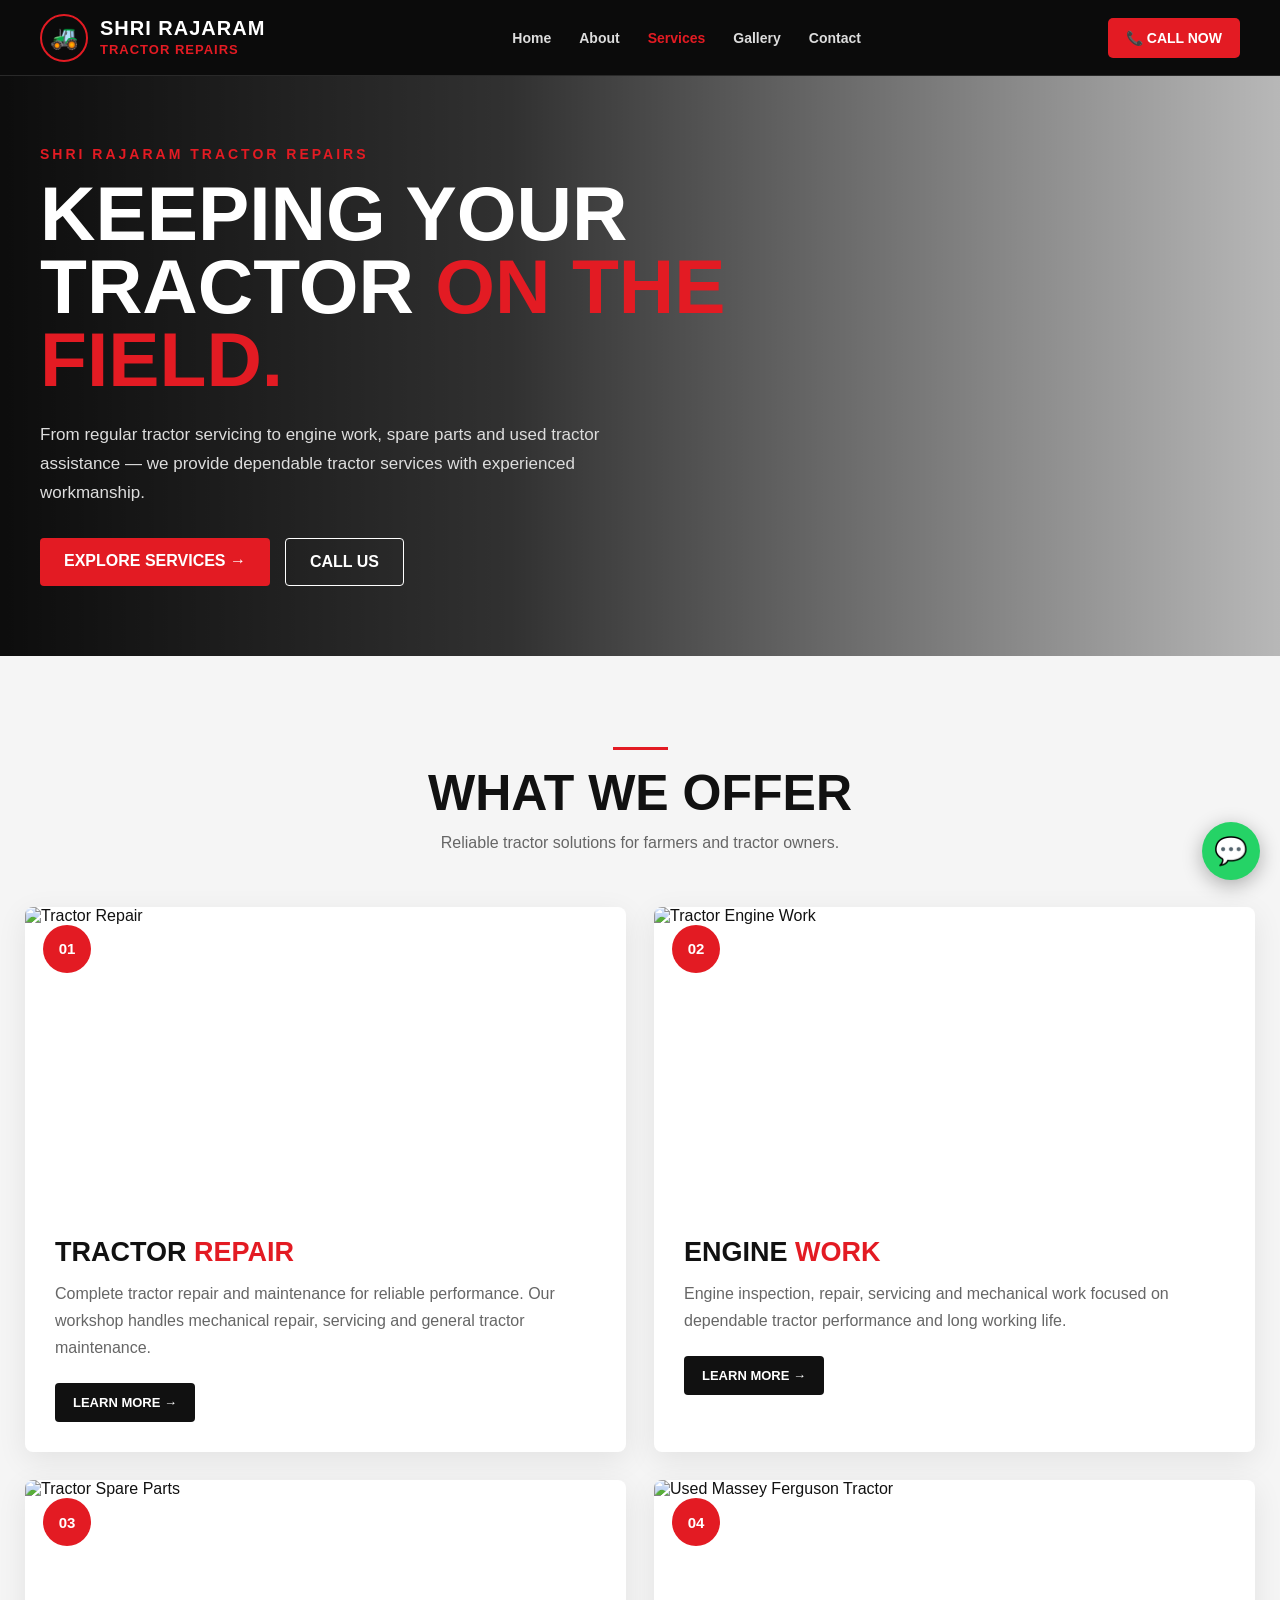
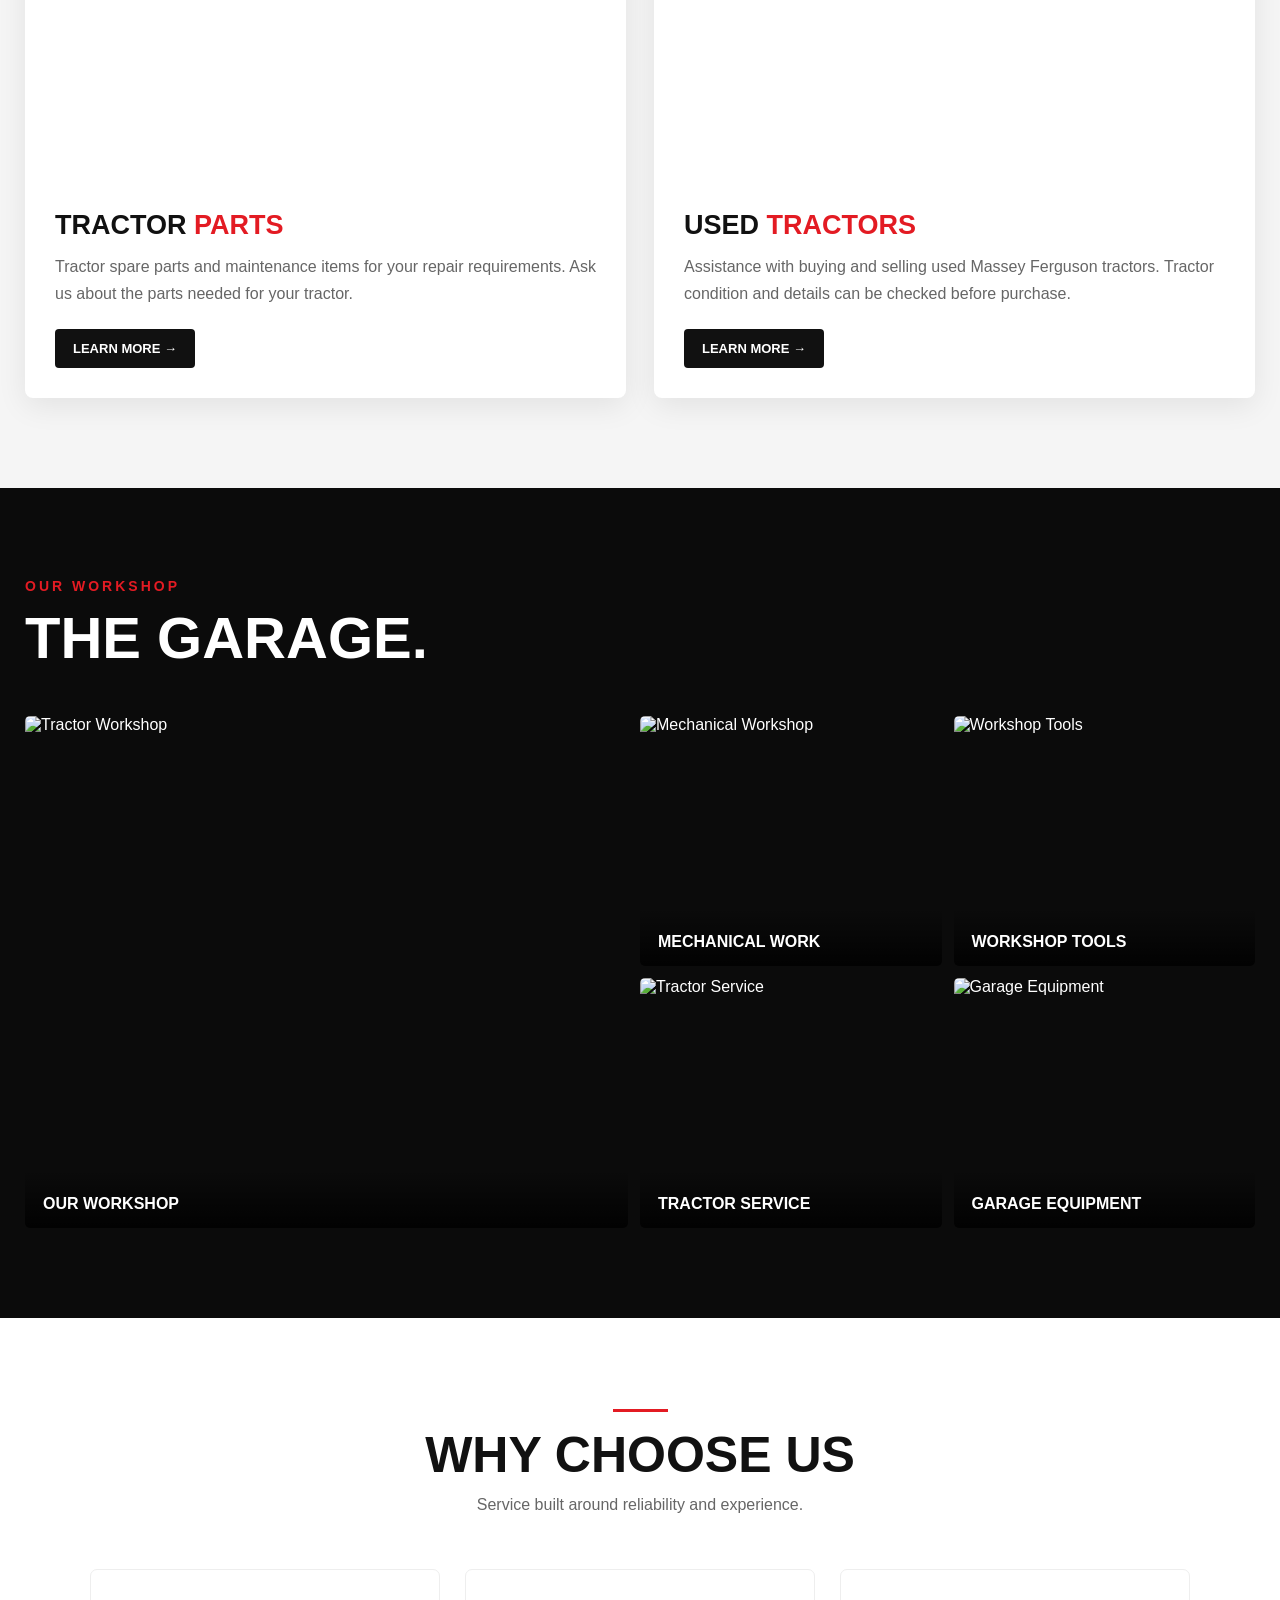
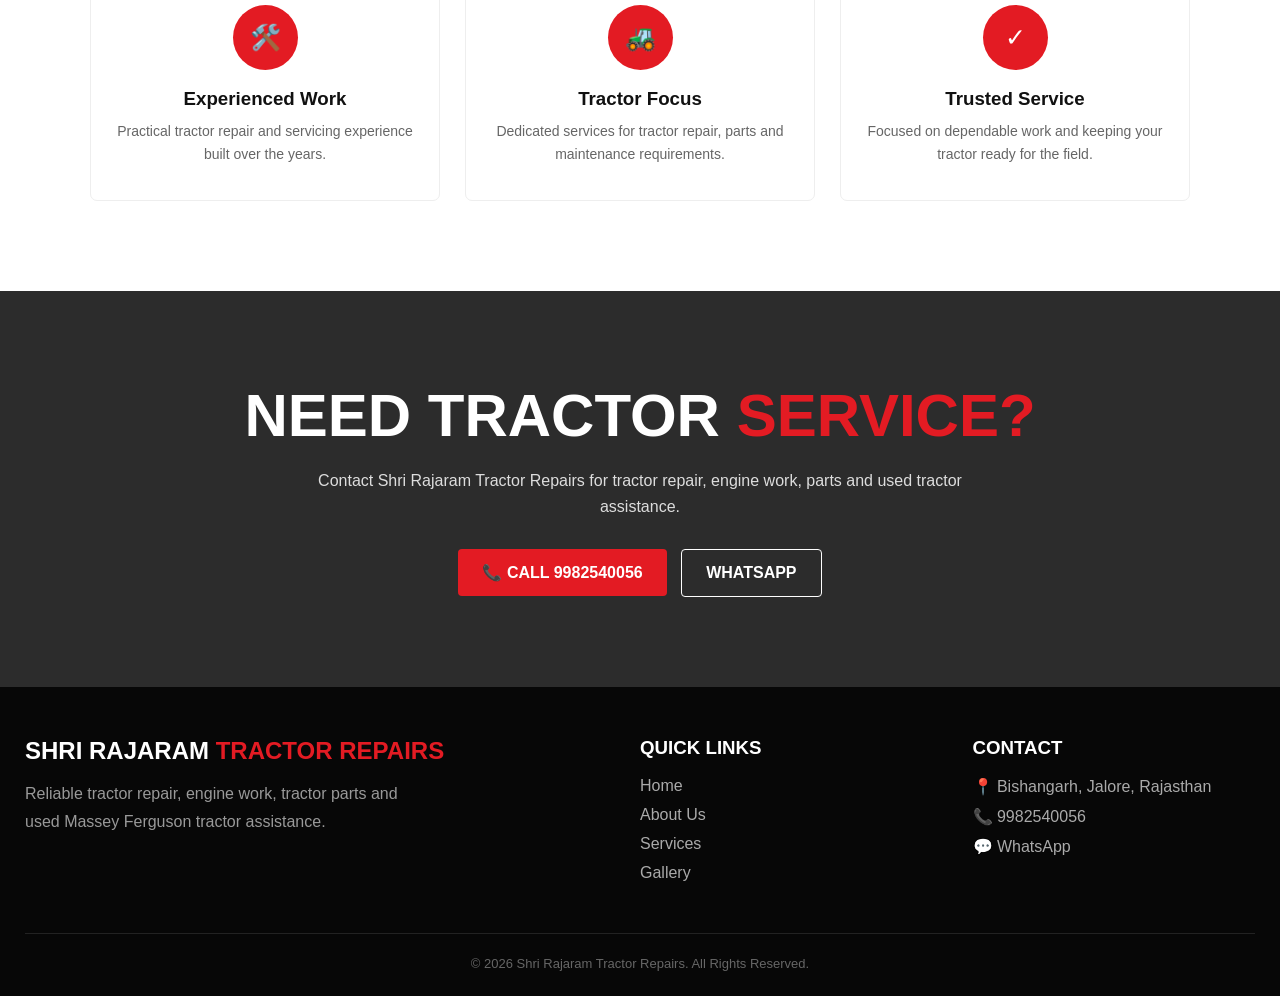
==== services.html @ 5153c2da "Add services.html file" ====
<!DOCTYPE html>
<html lang="en">
<head>
    <meta charset="UTF-8">
    <meta name="viewport" content="width=device-width, initial-scale=1.0">

    <title>Services | Shri Rajaram Tractor Repairs</title>

    <meta name="description"
        content="Shri Rajaram Tractor Repairs - Tractor repair, engine work, tractor parts and used Massey Ferguson tractors in Bishangarh, Jalore, Rajasthan.">

    <style>
        * {
            margin: 0;
            padding: 0;
            box-sizing: border-box;
        }

        html {
            scroll-behavior: smooth;
        }

        body {
            font-family: Arial, Helvetica, sans-serif;
            background: #f5f5f5;
            color: #111;
        }

        /* ================= HEADER ================= */

        header {
            position: sticky;
            top: 0;
            z-index: 999;
            background: #0b0b0b;
            border-bottom: 1px solid #292929;
        }

        .navbar {
            max-width: 1250px;
            margin: auto;
            min-height: 75px;
            padding: 0 25px;

            display: flex;
            align-items: center;
            justify-content: space-between;
            gap: 25px;
        }

        .logo {
            text-decoration: none;
            display: flex;
            align-items: center;
            gap: 12px;
        }

        .logo-icon {
            width: 48px;
            height: 48px;
            border: 2px solid #e31b23;
            border-radius: 50%;
            display: flex;
            align-items: center;
            justify-content: center;
            color: #e31b23;
            font-size: 23px;
        }

        .logo-text h2 {
            color: white;
            font-size: 20px;
            letter-spacing: 1px;
        }

        .logo-text span {
            color: #e31b23;
            font-weight: bold;
            font-size: 13px;
            letter-spacing: 1px;
        }

        nav {
            display: flex;
            align-items: center;
            gap: 28px;
        }

        nav a {
            color: #ddd;
            text-decoration: none;
            font-size: 14px;
            font-weight: 600;
            transition: .3s;
        }

        nav a:hover,
        nav a.active {
            color: #e31b23;
        }

        .call-btn {
            text-decoration: none;
            background: #e31b23;
            color: white;
            padding: 12px 18px;
            border-radius: 5px;
            font-size: 14px;
            font-weight: bold;
            transition: .3s;
        }

        .call-btn:hover {
            background: #b90f16;
            transform: translateY(-2px);
        }

        /* ================= HERO ================= */

        .hero {
            min-height: 500px;
            position: relative;

            background:
                linear-gradient(
                    90deg,
                    rgba(0,0,0,.95) 0%,
                    rgba(0,0,0,.80) 40%,
                    rgba(0,0,0,.25) 100%
                ),
                url("https://images.unsplash.com/photo-1592982537447-7440770cbfc9?auto=format&fit=crop&w=1800&q=85")
                center/cover no-repeat;

            display: flex;
            align-items: center;
        }

        .hero-content {
            width: 1250px;
            max-width: 100%;
            margin: auto;
            padding: 70px 25px;
        }

        .small-title {
            color: #e31b23;
            font-size: 14px;
            font-weight: bold;
            letter-spacing: 3px;
            margin-bottom: 15px;
        }

        .hero h1 {
            color: white;
            font-size: clamp(42px, 6vw, 78px);
            line-height: .95;
            max-width: 720px;
            text-transform: uppercase;
        }

        .hero h1 span {
            color: #e31b23;
        }

        .hero p {
            color: #ddd;
            max-width: 620px;
            margin-top: 25px;
            line-height: 1.7;
            font-size: 17px;
        }

        .hero-buttons {
            display: flex;
            gap: 15px;
            margin-top: 30px;
            flex-wrap: wrap;
        }

        .btn-red,
        .btn-outline {
            display: inline-block;
            padding: 14px 24px;
            text-decoration: none;
            font-weight: bold;
            border-radius: 4px;
            transition: .3s;
        }

        .btn-red {
            background: #e31b23;
            color: white;
        }

        .btn-red:hover {
            background: #ba1118;
            transform: translateY(-3px);
        }

        .btn-outline {
            border: 1px solid white;
            color: white;
        }

        .btn-outline:hover {
            background: white;
            color: #111;
        }

        /* ================= SERVICES ================= */

        .services {
            padding: 90px 25px;
            background: #f5f5f5;
        }

        .section-heading {
            text-align: center;
            margin-bottom: 55px;
        }

        .section-heading .red-line {
            width: 55px;
            height: 3px;
            background: #e31b23;
            display: inline-block;
            margin-bottom: 10px;
        }

        .section-heading h2 {
            font-size: clamp(32px, 5vw, 50px);
            text-transform: uppercase;
        }

        .section-heading p {
            color: #666;
            margin-top: 12px;
            font-size: 16px;
        }

        .service-grid {
            max-width: 1250px;
            margin: auto;

            display: grid;
            grid-template-columns: repeat(2, 1fr);
            gap: 28px;
        }

        .service-card {
            background: white;
            border-radius: 8px;
            overflow: hidden;
            box-shadow: 0 8px 30px rgba(0,0,0,.08);
            transition: .35s;
        }

        .service-card:hover {
            transform: translateY(-8px);
            box-shadow: 0 15px 40px rgba(0,0,0,.15);
        }

        .service-image {
            height: 300px;
            overflow: hidden;
            position: relative;
        }

        .service-image img {
            width: 100%;
            height: 100%;
            object-fit: cover;
            transition: .5s;
        }

        .service-card:hover .service-image img {
            transform: scale(1.07);
        }

        .number {
            position: absolute;
            top: 18px;
            left: 18px;

            width: 48px;
            height: 48px;

            background: #e31b23;
            color: white;
            border-radius: 50%;

            display: flex;
            align-items: center;
            justify-content: center;

            font-weight: bold;
            font-size: 15px;
        }

        .service-content {
            padding: 30px;
        }

        .service-content h3 {
            font-size: 27px;
            margin-bottom: 12px;
            text-transform: uppercase;
        }

        .service-content h3 span {
            color: #e31b23;
        }

        .service-content p {
            color: #666;
            line-height: 1.7;
            margin-bottom: 22px;
        }

        .learn-more {
            display: inline-flex;
            align-items: center;
            gap: 10px;

            background: #111;
            color: white;
            text-decoration: none;

            padding: 12px 18px;
            border-radius: 4px;

            font-size: 13px;
            font-weight: bold;

            transition: .3s;
        }

        .learn-more:hover {
            background: #e31b23;
        }

        /* ================= GARAGE ================= */

        .garage {
            background: #0b0b0b;
            padding: 90px 25px;
            color: white;
        }

        .garage-heading {
            max-width: 1250px;
            margin: auto auto 45px;
        }

        .garage-heading .small-title {
            margin-bottom: 10px;
        }

        .garage-heading h2 {
            font-size: clamp(35px, 5vw, 58px);
            text-transform: uppercase;
        }

        .garage-grid {
            max-width: 1250px;
            margin: auto;

            display: grid;
            grid-template-columns: 2fr 1fr 1fr;
            grid-template-rows: 250px 250px;
            gap: 12px;
        }

        .garage-item {
            overflow: hidden;
            border-radius: 5px;
            position: relative;
        }

        .garage-item:first-child {
            grid-row: 1 / 3;
        }

        .garage-item img {
            width: 100%;
            height: 100%;
            object-fit: cover;
            transition: .5s;
        }

        .garage-item:hover img {
            transform: scale(1.08);
        }

        .garage-overlay {
            position: absolute;
            left: 0;
            right: 0;
            bottom: 0;

            padding: 25px 18px 15px;

            background: linear-gradient(
                transparent,
                rgba(0,0,0,.85)
            );

            font-weight: bold;
        }

        /* ================= WHY US ================= */

        .why-us {
            background: white;
            padding: 90px 25px;
        }

        .why-container {
            max-width: 1100px;
            margin: auto;

            display: grid;
            grid-template-columns: repeat(3, 1fr);
            gap: 25px;
        }

        .why-card {
            padding: 35px 25px;
            text-align: center;
            border: 1px solid #eee;
            border-radius: 7px;
            transition: .3s;
        }

        .why-card:hover {
            border-color: #e31b23;
            transform: translateY(-5px);
        }

        .why-icon {
            width: 65px;
            height: 65px;
            margin: auto auto 18px;

            background: #e31b23;
            color: white;

            border-radius: 50%;

            display: flex;
            align-items: center;
            justify-content: center;

            font-size: 25px;
        }

        .why-card h3 {
            margin-bottom: 10px;
        }

        .why-card p {
            color: #666;
            line-height: 1.6;
            font-size: 14px;
        }

        /* ================= CTA ================= */

        .cta {
            padding: 90px 25px;
            background:
                linear-gradient(
                    rgba(0,0,0,.82),
                    rgba(0,0,0,.82)
                ),
                url("https://images.unsplash.com/photo-1530267981375-f0de937f5f13?auto=format&fit=crop&w=1800&q=85")
                center/cover no-repeat;

            text-align: center;
            color: white;
        }

        .cta h2 {
            font-size: clamp(35px, 5vw, 60px);
            text-transform: uppercase;
            max-width: 800px;
            margin: auto;
        }

        .cta h2 span {
            color: #e31b23;
        }

        .cta p {
            margin: 18px auto 30px;
            color: #ddd;
            max-width: 650px;
            line-height: 1.6;
        }

        /* ================= FOOTER ================= */

        footer {
            background: #070707;
            color: white;
            padding: 50px 25px 25px;
        }

        .footer-container {
            max-width: 1250px;
            margin: auto;

            display: grid;
            grid-template-columns: 2fr 1fr 1fr;
            gap: 50px;
        }

        .footer-logo h2 {
            font-size: 24px;
        }

        .footer-logo h2 span {
            color: #e31b23;
        }

        .footer-logo p {
            color: #999;
            line-height: 1.7;
            margin-top: 15px;
            max-width: 400px;
        }

        footer h3 {
            margin-bottom: 18px;
        }

        footer ul {
            list-style: none;
        }

        footer li {
            margin-bottom: 11px;
            color: #aaa;
        }

        footer a {
            color: #aaa;
            text-decoration: none;
        }

        footer a:hover {
            color: #e31b23;
        }

        .copyright {
            max-width: 1250px;
            margin: 40px auto 0;
            padding-top: 22px;
            border-top: 1px solid #222;
            text-align: center;
            color: #666;
            font-size: 13px;
        }

        /* ================= WHATSAPP ================= */

        .whatsapp {
            position: fixed;
            right: 20px;
            bottom: 20px;
            z-index: 1000;

            width: 58px;
            height: 58px;

            border-radius: 50%;

            background: #25d366;
            color: white;

            display: flex;
            align-items: center;
            justify-content: center;

            text-decoration: none;

            font-size: 27px;

            box-shadow: 0 5px 20px rgba(0,0,0,.3);
        }

        /* ================= MOBILE ================= */

        @media (max-width: 900px) {

            nav {
                display: none;
            }

            .service-grid {
                grid-template-columns: 1fr;
            }

            .garage-grid {
                grid-template-columns: 1fr 1fr;
                grid-template-rows: 250px 200px 200px;
            }

            .garage-item:first-child {
                grid-row: 1;
                grid-column: 1 / 3;
            }

            .why-container {
                grid-template-columns: 1fr;
            }

            .footer-container {
                grid-template-columns: 1fr 1fr;
            }
        }

        @media (max-width: 600px) {

            .navbar {
                min-height: 65px;
                padding: 0 15px;
            }

            .logo-icon {
                width: 40px;
                height: 40px;
                font-size: 18px;
            }

            .logo-text h2 {
                font-size: 15px;
            }

            .logo-text span {
                font-size: 10px;
            }

            .call-btn {
                padding: 9px 11px;
                font-size: 11px;
            }

            .hero {
                min-height: 560px;
            }

            .hero-content {
                padding: 50px 20px;
            }

            .hero h1 {
                font-size: 45px;
            }

            .hero p {
                font-size: 15px;
            }

            .services,
            .garage,
            .why-us,
            .cta {
                padding: 65px 18px;
            }

            .service-image {
                height: 230px;
            }

            .service-content {
                padding: 23px;
            }

            .service-content h3 {
                font-size: 22px;
            }

            .garage-grid {
                grid-template-columns: 1fr;
                grid-template-rows: repeat(5, 220px);
            }

            .garage-item:first-child {
                grid-column: auto;
                grid-row: auto;
            }

            .footer-container {
                grid-template-columns: 1fr;
                gap: 30px;
            }

            .whatsapp {
                width: 52px;
                height: 52px;
                right: 15px;
                bottom: 15px;
            }
        }
    </style>
</head>

<body>

    <!-- ================= HEADER ================= -->

    <header>
        <div class="navbar">

            <a href="index.html" class="logo">

                <div class="logo-icon">
                    🚜
                </div>

                <div class="logo-text">
                    <h2>SHRI RAJARAM</h2>
                    <span>TRACTOR REPAIRS</span>
                </div>

            </a>

            <nav>
                <a href="index.html">Home</a>
                <a href="index.html#about">About</a>
                <a href="services.html" class="active">Services</a>
                <a href="gallery.html">Gallery</a>
                <a href="index.html#contact">Contact</a>
            </nav>

            <a href="tel:9982540056" class="call-btn">
                📞 CALL NOW
            </a>

        </div>
    </header>


    <!-- ================= HERO ================= -->

    <section class="hero">

        <div class="hero-content">

            <div class="small-title">
                SHRI RAJARAM TRACTOR REPAIRS
            </div>

            <h1>
                KEEPING YOUR TRACTOR
                <span>ON THE FIELD.</span>
            </h1>

            <p>
                From regular tractor servicing to engine work,
                spare parts and used tractor assistance —
                we provide dependable tractor services with
                experienced workmanship.
            </p>

            <div class="hero-buttons">

                <a href="#services" class="btn-red">
                    EXPLORE SERVICES →
                </a>

                <a href="tel:9982540056" class="btn-outline">
                    CALL US
                </a>

            </div>

        </div>

    </section>


    <!-- ================= SERVICES ================= -->

    <section class="services" id="services">

        <div class="section-heading">

            <div class="red-line"></div>

            <h2>What We Offer</h2>

            <p>
                Reliable tractor solutions for farmers and tractor owners.
            </p>

        </div>


        <div class="service-grid">


            <!-- SERVICE 1 -->

            <div class="service-card">

                <div class="service-image">

                    <img
                        src="https://images.unsplash.com/photo-1581094794329-c8112a89af12?auto=format&fit=crop&w=1000&q=85"
                        alt="Tractor Repair">

                    <div class="number">01</div>

                </div>

                <div class="service-content">

                    <h3>
                        Tractor <span>Repair</span>
                    </h3>

                    <p>
                        Complete tractor repair and maintenance
                        for reliable performance. Our workshop
                        handles mechanical repair, servicing and
                        general tractor maintenance.
                    </p>

                    <a href="tractor-repair.html" class="learn-more">
                        LEARN MORE →
                    </a>

                </div>

            </div>


            <!-- SERVICE 2 -->

            <div class="service-card">

                <div class="service-image">

                    <img
                        src="https://images.unsplash.com/photo-1504307651254-35680f356dfd?auto=format&fit=crop&w=1000&q=85"
                        alt="Tractor Engine Work">

                    <div class="number">02</div>

                </div>

                <div class="service-content">

                    <h3>
                        Engine <span>Work</span>
                    </h3>

                    <p>
                        Engine inspection, repair, servicing and
                        mechanical work focused on dependable
                        tractor performance and long working life.
                    </p>

                    <a href="engine-work.html" class="learn-more">
                        LEARN MORE →
                    </a>

                </div>

            </div>


            <!-- SERVICE 3 -->

            <div class="service-card">

                <div class="service-image">

                    <img
                        src="https://images.unsplash.com/photo-1586864387967-d02ef85d93e8?auto=format&fit=crop&w=1000&q=85"
                        alt="Tractor Spare Parts">

                    <div class="number">03</div>

                </div>

                <div class="service-content">

                    <h3>
                        Tractor <span>Parts</span>
                    </h3>

                    <p>
                        Tractor spare parts and maintenance items
                        for your repair requirements. Ask us about
                        the parts needed for your tractor.
                    </p>

                    <a href="tractor-parts.html" class="learn-more">
                        LEARN MORE →
                    </a>

                </div>

            </div>


            <!-- SERVICE 4 -->

            <div class="service-card">

                <div class="service-image">

                    <img
                        src="https://images.unsplash.com/photo-1592982537447-7440770cbfc9?auto=format&fit=crop&w=1000&q=85"
                        alt="Used Massey Ferguson Tractor">

                    <div class="number">04</div>

                </div>

                <div class="service-content">

                    <h3>
                        Used <span>Tractors</span>
                    </h3>

                    <p>
                        Assistance with buying and selling used
                        Massey Ferguson tractors. Tractor condition
                        and details can be checked before purchase.
                    </p>

                    <a href="used-tractors.html" class="learn-more">
                        LEARN MORE →
                    </a>

                </div>

            </div>


        </div>

    </section>


    <!-- ================= GARAGE ================= -->

    <section class="garage">

        <div class="garage-heading">

            <div class="small-title">
                OUR WORKSHOP
            </div>

            <h2>
                THE GARAGE.
            </h2>

        </div>


        <div class="garage-grid">

            <div class="garage-item">

                <img
                    src="https://images.unsplash.com/photo-1530267981375-f0de937f5f13?auto=format&fit=crop&w=1200&q=85"
                    alt="Tractor Workshop">

                <div class="garage-overlay">
                    OUR WORKSHOP
                </div>

            </div>


            <div class="garage-item">

                <img
                    src="https://images.unsplash.com/photo-1581092160607-ee22621dd758?auto=format&fit=crop&w=900&q=85"
                    alt="Mechanical Workshop">

                <div class="garage-overlay">
                    MECHANICAL WORK
                </div>

            </div>


            <div class="garage-item">

                <img
                    src="https://images.unsplash.com/photo-1581092335878-2d9ff86ca2bf?auto=format&fit=crop&w=900&q=85"
                    alt="Workshop Tools">

                <div class="garage-overlay">
                    WORKSHOP TOOLS
                </div>

            </div>


            <div class="garage-item">

                <img
                    src="https://images.unsplash.com/photo-1558618666-fcd25c85cd64?auto=format&fit=crop&w=900&q=85"
                    alt="Tractor Service">

                <div class="garage-overlay">
                    TRACTOR SERVICE
                </div>

            </div>


            <div class="garage-item">

                <img
                    src="https://images.unsplash.com/photo-1504917595217-d4dc5ebe6122?auto=format&fit=crop&w=900&q=85"
                    alt="Garage Equipment">

                <div class="garage-overlay">
                    GARAGE EQUIPMENT
                </div>

            </div>

        </div>

    </section>


    <!-- ================= WHY US ================= -->

    <section class="why-us">

        <div class="section-heading">

            <div class="red-line"></div>

            <h2>Why Choose Us</h2>

            <p>
                Service built around reliability and experience.
            </p>

        </div>


        <div class="why-container">

            <div class="why-card">

                <div class="why-icon">
                    🛠️
                </div>

                <h3>Experienced Work</h3>

                <p>
                    Practical tractor repair and servicing
                    experience built over the years.
                </p>

            </div>


            <div class="why-card">

                <div class="why-icon">
                    🚜
                </div>

                <h3>Tractor Focus</h3>

                <p>
                    Dedicated services for tractor repair,
                    parts and maintenance requirements.
                </p>

            </div>


            <div class="why-card">

                <div class="why-icon">
                    ✓
                </div>

                <h3>Trusted Service</h3>

                <p>
                    Focused on dependable work and keeping
                    your tractor ready for the field.
                </p>

            </div>

        </div>

    </section>


    <!-- ================= CTA ================= -->

    <section class="cta">

        <h2>
            NEED TRACTOR <span>SERVICE?</span>
        </h2>

        <p>
            Contact Shri Rajaram Tractor Repairs for
            tractor repair, engine work, parts and
            used tractor assistance.
        </p>

        <a href="tel:9982540056" class="btn-red">
            📞 CALL 9982540056
        </a>

        <a
            href="https://wa.me/919982540056"
            target="_blank"
            class="btn-outline"
            style="margin-left:10px;"
        >
            WHATSAPP
        </a>

    </section>


    <!-- ================= FOOTER ================= -->

    <footer>

        <div class="footer-container">

            <div class="footer-logo">

                <h2>
                    SHRI RAJARAM
                    <span>TRACTOR REPAIRS</span>
                </h2>

                <p>
                    Reliable tractor repair, engine work,
                    tractor parts and used Massey Ferguson
                    tractor assistance.
                </p>

            </div>


            <div>

                <h3>QUICK LINKS</h3>

                <ul>

                    <li>
                        <a href="index.html">Home</a>
                    </li>

                    <li>
                        <a href="index.html#about">About Us</a>
                    </li>

                    <li>
                        <a href="services.html">Services</a>
                    </li>

                    <li>
                        <a href="gallery.html">Gallery</a>
                    </li>

                </ul>

            </div>


            <div>

                <h3>CONTACT</h3>

                <ul>

                    <li>
                        📍 Bishangarh, Jalore, Rajasthan
                    </li>

                    <li>
                        📞
                        <a href="tel:9982540056">
                            9982540056
                        </a>
                    </li>

                    <li>
                        💬
                        <a
                            href="https://wa.me/919982540056"
                            target="_blank"
                        >
                            WhatsApp
                        </a>
                    </li>

                </ul>

            </div>

        </div>


        <div class="copyright">

            © 2026 Shri Rajaram Tractor Repairs.
            All Rights Reserved.

        </div>

    </footer>


    <!-- ================= FLOATING WHATSAPP ================= -->

    <a
        class="whatsapp"
        href="https://wa.me/919982540056"
        target="_blank"
        aria-label="WhatsApp"
    >
        💬
    </a>


    <!-- ================= JAVASCRIPT ================= -->

    <script>

        // Smooth scroll for internal links
        document.querySelectorAll('a[href^="#"]').forEach(link => {

            link.addEventListener("click", function(e) {

                const target = document.querySelector(this.getAttribute("href"));

                if (target) {

                    e.preventDefault();

                    target.scrollIntoView({
                        behavior: "smooth"
                    });

                }

            });

        });


        // Simple image loading effect
        const images = document.querySelectorAll("img");

        images.forEach(img => {

            img.addEventListener("load", function() {

                this.style.opacity = "1";

            });

        });

    </script>

</body>
</html>
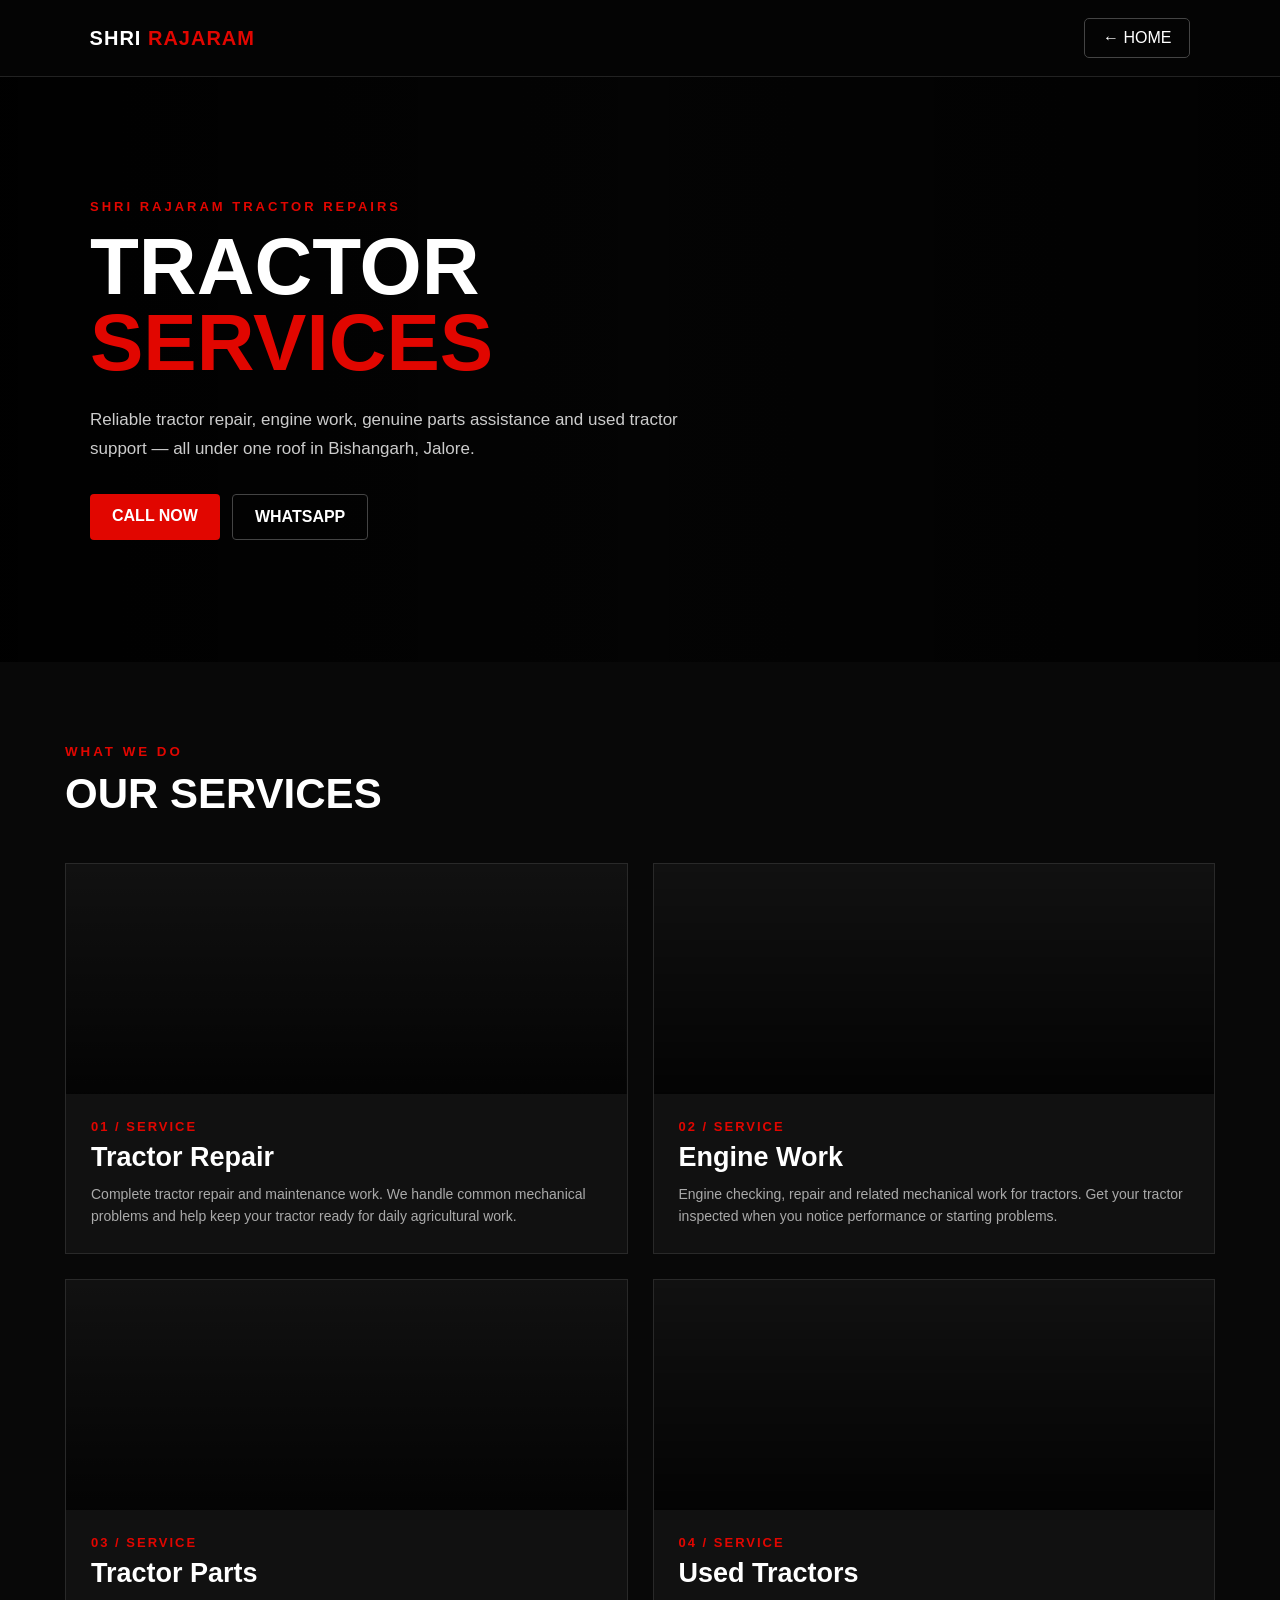
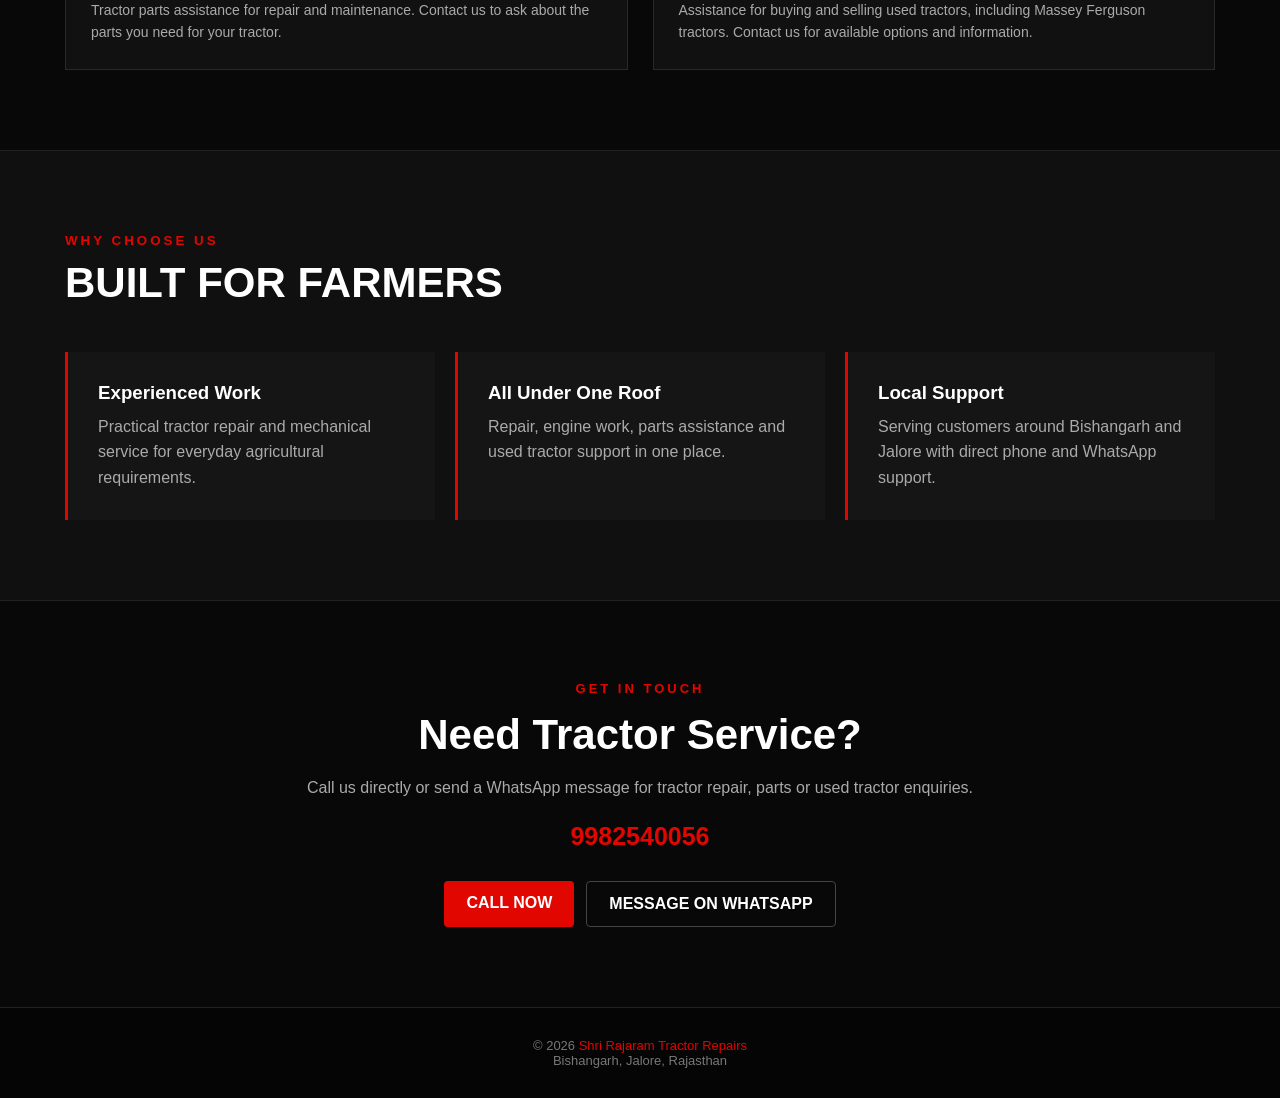
==== commit 549aabdf: "Refactor HTML structure and styles for services page" ====
--- a/services.html
+++ b/services.html
@@ -1,1286 +1,614 @@
 <!DOCTYPE html>
 <html lang="en">
 <head>
-    <meta charset="UTF-8">
-    <meta name="viewport" content="width=device-width, initial-scale=1.0">
-
-    <title>Services | Shri Rajaram Tractor Repairs</title>
-
-    <meta name="description"
-        content="Shri Rajaram Tractor Repairs - Tractor repair, engine work, tractor parts and used Massey Ferguson tractors in Bishangarh, Jalore, Rajasthan.">
-
-    <style>
-        * {
-            margin: 0;
-            padding: 0;
-            box-sizing: border-box;
-        }
-
-        html {
-            scroll-behavior: smooth;
-        }
-
-        body {
-            font-family: Arial, Helvetica, sans-serif;
-            background: #f5f5f5;
-            color: #111;
-        }
-
-        /* ================= HEADER ================= */
-
-        header {
-            position: sticky;
-            top: 0;
-            z-index: 999;
-            background: #0b0b0b;
-            border-bottom: 1px solid #292929;
-        }
-
-        .navbar {
-            max-width: 1250px;
-            margin: auto;
-            min-height: 75px;
-            padding: 0 25px;
-
-            display: flex;
-            align-items: center;
-            justify-content: space-between;
-            gap: 25px;
-        }
-
-        .logo {
-            text-decoration: none;
-            display: flex;
-            align-items: center;
-            gap: 12px;
-        }
-
-        .logo-icon {
-            width: 48px;
-            height: 48px;
-            border: 2px solid #e31b23;
-            border-radius: 50%;
-            display: flex;
-            align-items: center;
-            justify-content: center;
-            color: #e31b23;
-            font-size: 23px;
-        }
-
-        .logo-text h2 {
-            color: white;
-            font-size: 20px;
-            letter-spacing: 1px;
-        }
-
-        .logo-text span {
-            color: #e31b23;
-            font-weight: bold;
-            font-size: 13px;
-            letter-spacing: 1px;
-        }
-
-        nav {
-            display: flex;
-            align-items: center;
-            gap: 28px;
-        }
-
-        nav a {
-            color: #ddd;
-            text-decoration: none;
-            font-size: 14px;
-            font-weight: 600;
-            transition: .3s;
-        }
-
-        nav a:hover,
-        nav a.active {
-            color: #e31b23;
-        }
-
-        .call-btn {
-            text-decoration: none;
-            background: #e31b23;
-            color: white;
-            padding: 12px 18px;
-            border-radius: 5px;
-            font-size: 14px;
-            font-weight: bold;
-            transition: .3s;
-        }
-
-        .call-btn:hover {
-            background: #b90f16;
-            transform: translateY(-2px);
-        }
-
-        /* ================= HERO ================= */
-
-        .hero {
-            min-height: 500px;
-            position: relative;
-
-            background:
-                linear-gradient(
-                    90deg,
-                    rgba(0,0,0,.95) 0%,
-                    rgba(0,0,0,.80) 40%,
-                    rgba(0,0,0,.25) 100%
-                ),
-                url("https://images.unsplash.com/photo-1592982537447-7440770cbfc9?auto=format&fit=crop&w=1800&q=85")
-                center/cover no-repeat;
-
-            display: flex;
-            align-items: center;
-        }
-
-        .hero-content {
-            width: 1250px;
-            max-width: 100%;
-            margin: auto;
-            padding: 70px 25px;
-        }
-
-        .small-title {
-            color: #e31b23;
-            font-size: 14px;
-            font-weight: bold;
-            letter-spacing: 3px;
-            margin-bottom: 15px;
-        }
-
-        .hero h1 {
-            color: white;
-            font-size: clamp(42px, 6vw, 78px);
-            line-height: .95;
-            max-width: 720px;
-            text-transform: uppercase;
-        }
-
-        .hero h1 span {
-            color: #e31b23;
-        }
-
-        .hero p {
-            color: #ddd;
-            max-width: 620px;
-            margin-top: 25px;
-            line-height: 1.7;
-            font-size: 17px;
-        }
-
-        .hero-buttons {
-            display: flex;
-            gap: 15px;
-            margin-top: 30px;
-            flex-wrap: wrap;
-        }
-
-        .btn-red,
-        .btn-outline {
-            display: inline-block;
-            padding: 14px 24px;
-            text-decoration: none;
-            font-weight: bold;
-            border-radius: 4px;
-            transition: .3s;
-        }
-
-        .btn-red {
-            background: #e31b23;
-            color: white;
-        }
-
-        .btn-red:hover {
-            background: #ba1118;
-            transform: translateY(-3px);
-        }
-
-        .btn-outline {
-            border: 1px solid white;
-            color: white;
-        }
-
-        .btn-outline:hover {
-            background: white;
-            color: #111;
-        }
-
-        /* ================= SERVICES ================= */
-
-        .services {
-            padding: 90px 25px;
-            background: #f5f5f5;
-        }
-
-        .section-heading {
-            text-align: center;
-            margin-bottom: 55px;
-        }
-
-        .section-heading .red-line {
-            width: 55px;
-            height: 3px;
-            background: #e31b23;
-            display: inline-block;
-            margin-bottom: 10px;
-        }
-
-        .section-heading h2 {
-            font-size: clamp(32px, 5vw, 50px);
-            text-transform: uppercase;
-        }
-
-        .section-heading p {
-            color: #666;
-            margin-top: 12px;
-            font-size: 16px;
-        }
-
-        .service-grid {
-            max-width: 1250px;
-            margin: auto;
-
-            display: grid;
-            grid-template-columns: repeat(2, 1fr);
-            gap: 28px;
-        }
-
-        .service-card {
-            background: white;
-            border-radius: 8px;
-            overflow: hidden;
-            box-shadow: 0 8px 30px rgba(0,0,0,.08);
-            transition: .35s;
-        }
-
-        .service-card:hover {
-            transform: translateY(-8px);
-            box-shadow: 0 15px 40px rgba(0,0,0,.15);
-        }
-
-        .service-image {
-            height: 300px;
-            overflow: hidden;
-            position: relative;
-        }
-
-        .service-image img {
-            width: 100%;
-            height: 100%;
-            object-fit: cover;
-            transition: .5s;
-        }
-
-        .service-card:hover .service-image img {
-            transform: scale(1.07);
-        }
-
-        .number {
-            position: absolute;
-            top: 18px;
-            left: 18px;
-
-            width: 48px;
-            height: 48px;
-
-            background: #e31b23;
-            color: white;
-            border-radius: 50%;
-
-            display: flex;
-            align-items: center;
-            justify-content: center;
-
-            font-weight: bold;
-            font-size: 15px;
-        }
-
-        .service-content {
-            padding: 30px;
-        }
-
-        .service-content h3 {
-            font-size: 27px;
-            margin-bottom: 12px;
-            text-transform: uppercase;
-        }
-
-        .service-content h3 span {
-            color: #e31b23;
-        }
-
-        .service-content p {
-            color: #666;
-            line-height: 1.7;
-            margin-bottom: 22px;
-        }
-
-        .learn-more {
-            display: inline-flex;
-            align-items: center;
-            gap: 10px;
-
-            background: #111;
-            color: white;
-            text-decoration: none;
-
-            padding: 12px 18px;
-            border-radius: 4px;
-
-            font-size: 13px;
-            font-weight: bold;
-
-            transition: .3s;
-        }
-
-        .learn-more:hover {
-            background: #e31b23;
-        }
-
-        /* ================= GARAGE ================= */
-
-        .garage {
-            background: #0b0b0b;
-            padding: 90px 25px;
-            color: white;
-        }
-
-        .garage-heading {
-            max-width: 1250px;
-            margin: auto auto 45px;
-        }
-
-        .garage-heading .small-title {
-            margin-bottom: 10px;
-        }
-
-        .garage-heading h2 {
-            font-size: clamp(35px, 5vw, 58px);
-            text-transform: uppercase;
-        }
-
-        .garage-grid {
-            max-width: 1250px;
-            margin: auto;
-
-            display: grid;
-            grid-template-columns: 2fr 1fr 1fr;
-            grid-template-rows: 250px 250px;
-            gap: 12px;
-        }
-
-        .garage-item {
-            overflow: hidden;
-            border-radius: 5px;
-            position: relative;
-        }
-
-        .garage-item:first-child {
-            grid-row: 1 / 3;
-        }
-
-        .garage-item img {
-            width: 100%;
-            height: 100%;
-            object-fit: cover;
-            transition: .5s;
-        }
-
-        .garage-item:hover img {
-            transform: scale(1.08);
-        }
-
-        .garage-overlay {
-            position: absolute;
-            left: 0;
-            right: 0;
-            bottom: 0;
-
-            padding: 25px 18px 15px;
-
-            background: linear-gradient(
-                transparent,
-                rgba(0,0,0,.85)
-            );
-
-            font-weight: bold;
-        }
-
-        /* ================= WHY US ================= */
-
-        .why-us {
-            background: white;
-            padding: 90px 25px;
-        }
-
-        .why-container {
-            max-width: 1100px;
-            margin: auto;
-
-            display: grid;
-            grid-template-columns: repeat(3, 1fr);
-            gap: 25px;
-        }
-
-        .why-card {
-            padding: 35px 25px;
-            text-align: center;
-            border: 1px solid #eee;
-            border-radius: 7px;
-            transition: .3s;
-        }
-
-        .why-card:hover {
-            border-color: #e31b23;
-            transform: translateY(-5px);
-        }
-
-        .why-icon {
-            width: 65px;
-            height: 65px;
-            margin: auto auto 18px;
-
-            background: #e31b23;
-            color: white;
-
-            border-radius: 50%;
-
-            display: flex;
-            align-items: center;
-            justify-content: center;
-
-            font-size: 25px;
-        }
-
-        .why-card h3 {
-            margin-bottom: 10px;
-        }
-
-        .why-card p {
-            color: #666;
-            line-height: 1.6;
-            font-size: 14px;
-        }
-
-        /* ================= CTA ================= */
-
-        .cta {
-            padding: 90px 25px;
-            background:
-                linear-gradient(
-                    rgba(0,0,0,.82),
-                    rgba(0,0,0,.82)
-                ),
-                url("https://images.unsplash.com/photo-1530267981375-f0de937f5f13?auto=format&fit=crop&w=1800&q=85")
-                center/cover no-repeat;
-
-            text-align: center;
-            color: white;
-        }
-
-        .cta h2 {
-            font-size: clamp(35px, 5vw, 60px);
-            text-transform: uppercase;
-            max-width: 800px;
-            margin: auto;
-        }
-
-        .cta h2 span {
-            color: #e31b23;
-        }
-
-        .cta p {
-            margin: 18px auto 30px;
-            color: #ddd;
-            max-width: 650px;
-            line-height: 1.6;
-        }
-
-        /* ================= FOOTER ================= */
-
-        footer {
-            background: #070707;
-            color: white;
-            padding: 50px 25px 25px;
-        }
-
-        .footer-container {
-            max-width: 1250px;
-            margin: auto;
-
-            display: grid;
-            grid-template-columns: 2fr 1fr 1fr;
-            gap: 50px;
-        }
-
-        .footer-logo h2 {
-            font-size: 24px;
-        }
-
-        .footer-logo h2 span {
-            color: #e31b23;
-        }
-
-        .footer-logo p {
-            color: #999;
-            line-height: 1.7;
-            margin-top: 15px;
-            max-width: 400px;
-        }
-
-        footer h3 {
-            margin-bottom: 18px;
-        }
-
-        footer ul {
-            list-style: none;
-        }
-
-        footer li {
-            margin-bottom: 11px;
-            color: #aaa;
-        }
-
-        footer a {
-            color: #aaa;
-            text-decoration: none;
-        }
-
-        footer a:hover {
-            color: #e31b23;
-        }
-
-        .copyright {
-            max-width: 1250px;
-            margin: 40px auto 0;
-            padding-top: 22px;
-            border-top: 1px solid #222;
-            text-align: center;
-            color: #666;
-            font-size: 13px;
-        }
-
-        /* ================= WHATSAPP ================= */
-
-        .whatsapp {
-            position: fixed;
-            right: 20px;
-            bottom: 20px;
-            z-index: 1000;
-
-            width: 58px;
-            height: 58px;
-
-            border-radius: 50%;
-
-            background: #25d366;
-            color: white;
-
-            display: flex;
-            align-items: center;
-            justify-content: center;
-
-            text-decoration: none;
-
-            font-size: 27px;
-
-            box-shadow: 0 5px 20px rgba(0,0,0,.3);
-        }
-
-        /* ================= MOBILE ================= */
-
-        @media (max-width: 900px) {
-
-            nav {
-                display: none;
-            }
-
-            .service-grid {
-                grid-template-columns: 1fr;
-            }
-
-            .garage-grid {
-                grid-template-columns: 1fr 1fr;
-                grid-template-rows: 250px 200px 200px;
-            }
-
-            .garage-item:first-child {
-                grid-row: 1;
-                grid-column: 1 / 3;
-            }
-
-            .why-container {
-                grid-template-columns: 1fr;
-            }
-
-            .footer-container {
-                grid-template-columns: 1fr 1fr;
-            }
-        }
-
-        @media (max-width: 600px) {
-
-            .navbar {
-                min-height: 65px;
-                padding: 0 15px;
-            }
-
-            .logo-icon {
-                width: 40px;
-                height: 40px;
-                font-size: 18px;
-            }
-
-            .logo-text h2 {
-                font-size: 15px;
-            }
-
-            .logo-text span {
-                font-size: 10px;
-            }
-
-            .call-btn {
-                padding: 9px 11px;
-                font-size: 11px;
-            }
-
-            .hero {
-                min-height: 560px;
-            }
-
-            .hero-content {
-                padding: 50px 20px;
-            }
-
-            .hero h1 {
-                font-size: 45px;
-            }
-
-            .hero p {
-                font-size: 15px;
-            }
-
-            .services,
-            .garage,
-            .why-us,
-            .cta {
-                padding: 65px 18px;
-            }
-
-            .service-image {
-                height: 230px;
-            }
-
-            .service-content {
-                padding: 23px;
-            }
-
-            .service-content h3 {
-                font-size: 22px;
-            }
-
-            .garage-grid {
-                grid-template-columns: 1fr;
-                grid-template-rows: repeat(5, 220px);
-            }
-
-            .garage-item:first-child {
-                grid-column: auto;
-                grid-row: auto;
-            }
-
-            .footer-container {
-                grid-template-columns: 1fr;
-                gap: 30px;
-            }
-
-            .whatsapp {
-                width: 52px;
-                height: 52px;
-                right: 15px;
-                bottom: 15px;
-            }
-        }
-    </style>
+<meta charset="UTF-8">
+<meta name="viewport" content="width=device-width, initial-scale=1.0">
+
+<title>Services | Shri Rajaram Tractor Repairs</title>
+
+<style>
+*{
+    margin:0;
+    padding:0;
+    box-sizing:border-box;
+}
+
+html{
+    scroll-behavior:smooth;
+}
+
+body{
+    font-family:Arial, Helvetica, sans-serif;
+    background:#080808;
+    color:#fff;
+}
+
+/* HEADER */
+header{
+    position:sticky;
+    top:0;
+    z-index:1000;
+    background:rgba(5,5,5,.95);
+    border-bottom:1px solid #222;
+    padding:18px 7%;
+    display:flex;
+    justify-content:space-between;
+    align-items:center;
+}
+
+.logo{
+    color:white;
+    text-decoration:none;
+    font-weight:900;
+    font-size:20px;
+    letter-spacing:1px;
+}
+
+.logo span{
+    color:#e10600;
+}
+
+.back{
+    text-decoration:none;
+    color:white;
+    border:1px solid #444;
+    padding:10px 18px;
+    border-radius:5px;
+    transition:.3s;
+}
+
+.back:hover{
+    background:#e10600;
+    border-color:#e10600;
+}
+
+/* HERO */
+.hero{
+    min-height:65vh;
+    display:flex;
+    align-items:center;
+    position:relative;
+    overflow:hidden;
+    background:
+    linear-gradient(90deg,rgba(0,0,0,.95),rgba(0,0,0,.55),rgba(0,0,0,.85)),
+    url("https://images.unsplash.com/photo-1537462715879-360eeb61a0ad?auto=format&fit=crop&w=2200&q=90");
+    background-size:cover;
+    background-position:center;
+}
+
+.hero-content{
+    width:90%;
+    max-width:1100px;
+    margin:auto;
+    padding:70px 0;
+}
+
+.small{
+    color:#e10600;
+    font-weight:bold;
+    letter-spacing:3px;
+    font-size:13px;
+    margin-bottom:15px;
+}
+
+h1{
+    font-size:clamp(42px,7vw,80px);
+    line-height:.95;
+    text-transform:uppercase;
+    font-weight:900;
+}
+
+h1 span{
+    color:#e10600;
+}
+
+.hero p{
+    max-width:600px;
+    color:#ccc;
+    line-height:1.7;
+    margin-top:25px;
+    font-size:17px;
+}
+
+/* SECTION */
+.section{
+    width:90%;
+    max-width:1150px;
+    margin:auto;
+    padding:80px 0;
+}
+
+.section-title{
+    margin-bottom:45px;
+}
+
+.section-title small{
+    color:#e10600;
+    letter-spacing:3px;
+    font-weight:bold;
+}
+
+.section-title h2{
+    font-size:42px;
+    margin-top:10px;
+    text-transform:uppercase;
+}
+
+/* SERVICES */
+.services{
+    display:grid;
+    grid-template-columns:repeat(2,1fr);
+    gap:25px;
+}
+
+.card{
+    position:relative;
+    min-height:390px;
+    overflow:hidden;
+    border:1px solid #292929;
+    background:#111;
+    transition:.4s;
+}
+
+.card:hover{
+    transform:translateY(-8px);
+    border-color:#e10600;
+}
+
+.card-img{
+    height:230px;
+    background-size:cover;
+    background-position:center;
+    transition:.5s;
+}
+
+.card:hover .card-img{
+    transform:scale(1.05);
+}
+
+.repair{
+    background-image:
+    linear-gradient(0deg,rgba(0,0,0,.8),transparent),
+    url("https://images.unsplash.com/photo-1487754180451-c456f719a1fc?auto=format&fit=crop&w=1400&q=85");
+}
+
+.engine{
+    background-image:
+    linear-gradient(0deg,rgba(0,0,0,.8),transparent),
+    url("https://images.unsplash.com/photo-1581094794329-c8112a89af12?auto=format&fit=crop&w=1400&q=85");
+}
+
+.parts{
+    background-image:
+    linear-gradient(0deg,rgba(0,0,0,.8),transparent),
+    url("https://images.unsplash.com/photo-1504917595217-d4dc5ebe6122?auto=format&fit=crop&w=1400&q=85");
+}
+
+.used{
+    background-image:
+    linear-gradient(0deg,rgba(0,0,0,.8),transparent),
+    url("https://images.unsplash.com/photo-1558981806-ec527fa84c39?auto=format&fit=crop&w=1400&q=85");
+}
+
+.card-content{
+    padding:25px;
+}
+
+.card-number{
+    color:#e10600;
+    font-size:13px;
+    font-weight:bold;
+    letter-spacing:2px;
+}
+
+.card h3{
+    font-size:27px;
+    margin:8px 0 10px;
+}
+
+.card p{
+    color:#aaa;
+    line-height:1.6;
+    font-size:14px;
+}
+
+/* CTA */
+.cta{
+    margin-top:30px;
+    display:flex;
+    gap:12px;
+    flex-wrap:wrap;
+}
+
+.btn{
+    display:inline-block;
+    text-decoration:none;
+    padding:13px 22px;
+    font-weight:bold;
+    border-radius:4px;
+    transition:.3s;
+}
+
+.red{
+    background:#e10600;
+    color:#fff;
+}
+
+.red:hover{
+    background:#b80000;
+}
+
+.dark{
+    border:1px solid #444;
+    color:white;
+}
+
+.dark:hover{
+    border-color:#e10600;
+    color:#e10600;
+}
+
+/* WHY US */
+.why{
+    background:#101010;
+    border-top:1px solid #222;
+    border-bottom:1px solid #222;
+}
+
+.points{
+    display:grid;
+    grid-template-columns:repeat(3,1fr);
+    gap:20px;
+}
+
+.point{
+    padding:30px;
+    background:#151515;
+    border-left:3px solid #e10600;
+}
+
+.point h3{
+    margin-bottom:10px;
+}
+
+.point p{
+    color:#aaa;
+    line-height:1.6;
+}
+
+/* CONTACT */
+.contact{
+    text-align:center;
+}
+
+.contact h2{
+    font-size:42px;
+    margin-bottom:15px;
+}
+
+.contact p{
+    color:#aaa;
+    line-height:1.7;
+}
+
+.phone{
+    color:#e10600;
+    font-size:25px;
+    font-weight:bold;
+    display:block;
+    margin:20px 0;
+    text-decoration:none;
+}
+
+/* FOOTER */
+footer{
+    background:#050505;
+    border-top:1px solid #222;
+    padding:30px 7%;
+    text-align:center;
+    color:#777;
+    font-size:13px;
+}
+
+footer span{
+    color:#e10600;
+}
+
+/* MOBILE */
+@media(max-width:700px){
+
+    header{
+        padding:15px 5%;
+    }
+
+    .logo{
+        font-size:16px;
+    }
+
+    .back{
+        padding:8px 12px;
+        font-size:13px;
+    }
+
+    .hero{
+        min-height:70vh;
+    }
+
+    .hero-content{
+        padding:60px 0;
+    }
+
+    .hero p{
+        font-size:15px;
+    }
+
+    .section{
+        padding:60px 0;
+    }
+
+    .section-title h2{
+        font-size:32px;
+    }
+
+    .services{
+        grid-template-columns:1fr;
+    }
+
+    .card{
+        min-height:370px;
+    }
+
+    .points{
+        grid-template-columns:1fr;
+    }
+
+    .contact h2{
+        font-size:32px;
+    }
+}
+</style>
 </head>
 
 <body>
 
-    <!-- ================= HEADER ================= -->
-
-    <header>
-        <div class="navbar">
-
-            <a href="index.html" class="logo">
-
-                <div class="logo-icon">
-                    🚜
-                </div>
-
-                <div class="logo-text">
-                    <h2>SHRI RAJARAM</h2>
-                    <span>TRACTOR REPAIRS</span>
-                </div>
-
-            </a>
-
-            <nav>
-                <a href="index.html">Home</a>
-                <a href="index.html#about">About</a>
-                <a href="services.html" class="active">Services</a>
-                <a href="gallery.html">Gallery</a>
-                <a href="index.html#contact">Contact</a>
-            </nav>
-
-            <a href="tel:9982540056" class="call-btn">
-                📞 CALL NOW
-            </a>
-
-        </div>
-    </header>
-
-
-    <!-- ================= HERO ================= -->
-
-    <section class="hero">
-
-        <div class="hero-content">
-
-            <div class="small-title">
-                SHRI RAJARAM TRACTOR REPAIRS
-            </div>
-
-            <h1>
-                KEEPING YOUR TRACTOR
-                <span>ON THE FIELD.</span>
-            </h1>
-
-            <p>
-                From regular tractor servicing to engine work,
-                spare parts and used tractor assistance —
-                we provide dependable tractor services with
-                experienced workmanship.
-            </p>
-
-            <div class="hero-buttons">
-
-                <a href="#services" class="btn-red">
-                    EXPLORE SERVICES →
-                </a>
-
-                <a href="tel:9982540056" class="btn-outline">
-                    CALL US
-                </a>
-
-            </div>
-
-        </div>
-
-    </section>
-
-
-    <!-- ================= SERVICES ================= -->
-
-    <section class="services" id="services">
-
-        <div class="section-heading">
-
-            <div class="red-line"></div>
-
-            <h2>What We Offer</h2>
-
-            <p>
-                Reliable tractor solutions for farmers and tractor owners.
-            </p>
-
-        </div>
-
-
-        <div class="service-grid">
-
-
-            <!-- SERVICE 1 -->
-
-            <div class="service-card">
-
-                <div class="service-image">
-
-                    <img
-                        src="https://images.unsplash.com/photo-1581094794329-c8112a89af12?auto=format&fit=crop&w=1000&q=85"
-                        alt="Tractor Repair">
-
-                    <div class="number">01</div>
-
-                </div>
-
-                <div class="service-content">
-
-                    <h3>
-                        Tractor <span>Repair</span>
-                    </h3>
-
-                    <p>
-                        Complete tractor repair and maintenance
-                        for reliable performance. Our workshop
-                        handles mechanical repair, servicing and
-                        general tractor maintenance.
-                    </p>
-
-                    <a href="tractor-repair.html" class="learn-more">
-                        LEARN MORE →
-                    </a>
-
-                </div>
-
-            </div>
-
-
-            <!-- SERVICE 2 -->
-
-            <div class="service-card">
-
-                <div class="service-image">
-
-                    <img
-                        src="https://images.unsplash.com/photo-1504307651254-35680f356dfd?auto=format&fit=crop&w=1000&q=85"
-                        alt="Tractor Engine Work">
-
-                    <div class="number">02</div>
-
-                </div>
-
-                <div class="service-content">
-
-                    <h3>
-                        Engine <span>Work</span>
-                    </h3>
-
-                    <p>
-                        Engine inspection, repair, servicing and
-                        mechanical work focused on dependable
-                        tractor performance and long working life.
-                    </p>
-
-                    <a href="engine-work.html" class="learn-more">
-                        LEARN MORE →
-                    </a>
-
-                </div>
-
-            </div>
-
-
-            <!-- SERVICE 3 -->
-
-            <div class="service-card">
-
-                <div class="service-image">
-
-                    <img
-                        src="https://images.unsplash.com/photo-1586864387967-d02ef85d93e8?auto=format&fit=crop&w=1000&q=85"
-                        alt="Tractor Spare Parts">
-
-                    <div class="number">03</div>
-
-                </div>
-
-                <div class="service-content">
-
-                    <h3>
-                        Tractor <span>Parts</span>
-                    </h3>
-
-                    <p>
-                        Tractor spare parts and maintenance items
-                        for your repair requirements. Ask us about
-                        the parts needed for your tractor.
-                    </p>
-
-                    <a href="tractor-parts.html" class="learn-more">
-                        LEARN MORE →
-                    </a>
-
-                </div>
-
-            </div>
-
-
-            <!-- SERVICE 4 -->
-
-            <div class="service-card">
-
-                <div class="service-image">
-
-                    <img
-                        src="https://images.unsplash.com/photo-1592982537447-7440770cbfc9?auto=format&fit=crop&w=1000&q=85"
-                        alt="Used Massey Ferguson Tractor">
-
-                    <div class="number">04</div>
-
-                </div>
-
-                <div class="service-content">
-
-                    <h3>
-                        Used <span>Tractors</span>
-                    </h3>
-
-                    <p>
-                        Assistance with buying and selling used
-                        Massey Ferguson tractors. Tractor condition
-                        and details can be checked before purchase.
-                    </p>
-
-                    <a href="used-tractors.html" class="learn-more">
-                        LEARN MORE →
-                    </a>
-
-                </div>
-
-            </div>
-
-
-        </div>
-
-    </section>
-
-
-    <!-- ================= GARAGE ================= -->
-
-    <section class="garage">
-
-        <div class="garage-heading">
-
-            <div class="small-title">
-                OUR WORKSHOP
-            </div>
-
-            <h2>
-                THE GARAGE.
-            </h2>
-
-        </div>
-
-
-        <div class="garage-grid">
-
-            <div class="garage-item">
-
-                <img
-                    src="https://images.unsplash.com/photo-1530267981375-f0de937f5f13?auto=format&fit=crop&w=1200&q=85"
-                    alt="Tractor Workshop">
-
-                <div class="garage-overlay">
-                    OUR WORKSHOP
-                </div>
-
-            </div>
-
-
-            <div class="garage-item">
-
-                <img
-                    src="https://images.unsplash.com/photo-1581092160607-ee22621dd758?auto=format&fit=crop&w=900&q=85"
-                    alt="Mechanical Workshop">
-
-                <div class="garage-overlay">
-                    MECHANICAL WORK
-                </div>
-
-            </div>
-
-
-            <div class="garage-item">
-
-                <img
-                    src="https://images.unsplash.com/photo-1581092335878-2d9ff86ca2bf?auto=format&fit=crop&w=900&q=85"
-                    alt="Workshop Tools">
-
-                <div class="garage-overlay">
-                    WORKSHOP TOOLS
-                </div>
-
-            </div>
-
-
-            <div class="garage-item">
-
-                <img
-                    src="https://images.unsplash.com/photo-1558618666-fcd25c85cd64?auto=format&fit=crop&w=900&q=85"
-                    alt="Tractor Service">
-
-                <div class="garage-overlay">
-                    TRACTOR SERVICE
-                </div>
-
-            </div>
-
-
-            <div class="garage-item">
-
-                <img
-                    src="https://images.unsplash.com/photo-1504917595217-d4dc5ebe6122?auto=format&fit=crop&w=900&q=85"
-                    alt="Garage Equipment">
-
-                <div class="garage-overlay">
-                    GARAGE EQUIPMENT
-                </div>
-
-            </div>
-
-        </div>
-
-    </section>
-
-
-    <!-- ================= WHY US ================= -->
-
-    <section class="why-us">
-
-        <div class="section-heading">
-
-            <div class="red-line"></div>
-
-            <h2>Why Choose Us</h2>
-
-            <p>
-                Service built around reliability and experience.
-            </p>
-
-        </div>
-
-
-        <div class="why-container">
-
-            <div class="why-card">
-
-                <div class="why-icon">
-                    🛠️
-                </div>
-
-                <h3>Experienced Work</h3>
-
-                <p>
-                    Practical tractor repair and servicing
-                    experience built over the years.
-                </p>
-
-            </div>
-
-
-            <div class="why-card">
-
-                <div class="why-icon">
-                    🚜
-                </div>
-
-                <h3>Tractor Focus</h3>
-
-                <p>
-                    Dedicated services for tractor repair,
-                    parts and maintenance requirements.
-                </p>
-
-            </div>
-
-
-            <div class="why-card">
-
-                <div class="why-icon">
-                    ✓
-                </div>
-
-                <h3>Trusted Service</h3>
-
-                <p>
-                    Focused on dependable work and keeping
-                    your tractor ready for the field.
-                </p>
-
-            </div>
-
-        </div>
-
-    </section>
-
-
-    <!-- ================= CTA ================= -->
-
-    <section class="cta">
-
-        <h2>
-            NEED TRACTOR <span>SERVICE?</span>
-        </h2>
-
-        <p>
-            Contact Shri Rajaram Tractor Repairs for
-            tractor repair, engine work, parts and
-            used tractor assistance.
-        </p>
-
-        <a href="tel:9982540056" class="btn-red">
-            📞 CALL 9982540056
-        </a>
-
-        <a
-            href="https://wa.me/919982540056"
-            target="_blank"
-            class="btn-outline"
-            style="margin-left:10px;"
-        >
-            WHATSAPP
-        </a>
-
-    </section>
-
-
-    <!-- ================= FOOTER ================= -->
-
-    <footer>
-
-        <div class="footer-container">
-
-            <div class="footer-logo">
-
-                <h2>
-                    SHRI RAJARAM
-                    <span>TRACTOR REPAIRS</span>
-                </h2>
-
-                <p>
-                    Reliable tractor repair, engine work,
-                    tractor parts and used Massey Ferguson
-                    tractor assistance.
-                </p>
-
-            </div>
-
-
-            <div>
-
-                <h3>QUICK LINKS</h3>
-
-                <ul>
-
-                    <li>
-                        <a href="index.html">Home</a>
-                    </li>
-
-                    <li>
-                        <a href="index.html#about">About Us</a>
-                    </li>
-
-                    <li>
-                        <a href="services.html">Services</a>
-                    </li>
-
-                    <li>
-                        <a href="gallery.html">Gallery</a>
-                    </li>
-
-                </ul>
-
-            </div>
-
-
-            <div>
-
-                <h3>CONTACT</h3>
-
-                <ul>
-
-                    <li>
-                        📍 Bishangarh, Jalore, Rajasthan
-                    </li>
-
-                    <li>
-                        📞
-                        <a href="tel:9982540056">
-                            9982540056
-                        </a>
-                    </li>
-
-                    <li>
-                        💬
-                        <a
-                            href="https://wa.me/919982540056"
-                            target="_blank"
-                        >
-                            WhatsApp
-                        </a>
-                    </li>
-
-                </ul>
-
-            </div>
-
-        </div>
-
-
-        <div class="copyright">
-
-            © 2026 Shri Rajaram Tractor Repairs.
-            All Rights Reserved.
-
-        </div>
-
-    </footer>
-
-
-    <!-- ================= FLOATING WHATSAPP ================= -->
-
-    <a
-        class="whatsapp"
-        href="https://wa.me/919982540056"
-        target="_blank"
-        aria-label="WhatsApp"
-    >
-        💬
-    </a>
-
-
-    <!-- ================= JAVASCRIPT ================= -->
-
-    <script>
-
-        // Smooth scroll for internal links
-        document.querySelectorAll('a[href^="#"]').forEach(link => {
-
-            link.addEventListener("click", function(e) {
-
-                const target = document.querySelector(this.getAttribute("href"));
-
-                if (target) {
-
-                    e.preventDefault();
-
-                    target.scrollIntoView({
-                        behavior: "smooth"
-                    });
-
-                }
-
-            });
-
-        });
-
-
-        // Simple image loading effect
-        const images = document.querySelectorAll("img");
-
-        images.forEach(img => {
-
-            img.addEventListener("load", function() {
-
-                this.style.opacity = "1";
-
-            });
-
-        });
-
-    </script>
+<!-- HEADER -->
+<header>
+
+<a href="index.html" class="logo">
+SHRI <span>RAJARAM</span>
+</a>
+
+<a href="index.html" class="back">
+← HOME
+</a>
+
+</header>
+
+
+<!-- HERO -->
+<section class="hero">
+
+<div class="hero-content">
+
+<div class="small">
+SHRI RAJARAM TRACTOR REPAIRS
+</div>
+
+<h1>
+TRACTOR<br>
+<span>SERVICES</span>
+</h1>
+
+<p>
+Reliable tractor repair, engine work, genuine parts assistance
+and used tractor support — all under one roof in Bishangarh, Jalore.
+</p>
+
+<div class="cta">
+
+<a href="tel:9982540056" class="btn red">
+CALL NOW
+</a>
+
+<a href="https://wa.me/919982540056?text=Hello%20Shri%20Rajaram%20Tractor%20Repairs"
+class="btn dark">
+WHATSAPP
+</a>
+
+</div>
+
+</div>
+
+</section>
+
+
+<!-- SERVICES -->
+<section class="section">
+
+<div class="section-title">
+<small>WHAT WE DO</small>
+<h2>Our Services</h2>
+</div>
+
+
+<div class="services">
+
+<!-- 01 -->
+<div class="card">
+
+<div class="card-img repair"></div>
+
+<div class="card-content">
+
+<div class="card-number">01 / SERVICE</div>
+
+<h3>Tractor Repair</h3>
+
+<p>
+Complete tractor repair and maintenance work.
+We handle common mechanical problems and help keep
+your tractor ready for daily agricultural work.
+</p>
+
+</div>
+
+</div>
+
+
+<!-- 02 -->
+<div class="card">
+
+<div class="card-img engine"></div>
+
+<div class="card-content">
+
+<div class="card-number">02 / SERVICE</div>
+
+<h3>Engine Work</h3>
+
+<p>
+Engine checking, repair and related mechanical work
+for tractors. Get your tractor inspected when you
+notice performance or starting problems.
+</p>
+
+</div>
+
+</div>
+
+
+<!-- 03 -->
+<div class="card">
+
+<div class="card-img parts"></div>
+
+<div class="card-content">
+
+<div class="card-number">03 / SERVICE</div>
+
+<h3>Tractor Parts</h3>
+
+<p>
+Tractor parts assistance for repair and maintenance.
+Contact us to ask about the parts you need for your
+tractor.
+</p>
+
+</div>
+
+</div>
+
+
+<!-- 04 -->
+<div class="card">
+
+<div class="card-img used"></div>
+
+<div class="card-content">
+
+<div class="card-number">04 / SERVICE</div>
+
+<h3>Used Tractors</h3>
+
+<p>
+Assistance for buying and selling used tractors,
+including Massey Ferguson tractors. Contact us for
+available options and information.
+</p>
+
+</div>
+
+</div>
+
+</div>
+
+</section>
+
+
+<!-- WHY US -->
+<section class="why">
+
+<div class="section">
+
+<div class="section-title">
+<small>WHY CHOOSE US</small>
+<h2>Built For Farmers</h2>
+</div>
+
+<div class="points">
+
+<div class="point">
+<h3>Experienced Work</h3>
+<p>
+Practical tractor repair and mechanical service
+for everyday agricultural requirements.
+</p>
+</div>
+
+<div class="point">
+<h3>All Under One Roof</h3>
+<p>
+Repair, engine work, parts assistance and used
+tractor support in one place.
+</p>
+</div>
+
+<div class="point">
+<h3>Local Support</h3>
+<p>
+Serving customers around Bishangarh and Jalore
+with direct phone and WhatsApp support.
+</p>
+</div>
+
+</div>
+
+</div>
+
+</section>
+
+
+<!-- CONTACT -->
+<section class="section contact">
+
+<div class="small">
+GET IN TOUCH
+</div>
+
+<h2>Need Tractor Service?</h2>
+
+<p>
+Call us directly or send a WhatsApp message for
+tractor repair, parts or used tractor enquiries.
+</p>
+
+<a href="tel:9982540056" class="phone">
+9982540056
+</a>
+
+<div class="cta" style="justify-content:center;">
+
+<a href="tel:9982540056" class="btn red">
+CALL NOW
+</a>
+
+<a href="https://wa.me/919982540056?text=Hello%20Shri%20Rajaram%20Tractor%20Repairs"
+class="btn dark">
+MESSAGE ON WHATSAPP
+</a>
+
+</div>
+
+</section>
+
+
+<!-- FOOTER -->
+<footer>
+
+© 2026 <span>Shri Rajaram Tractor Repairs</span><br>
+Bishangarh, Jalore, Rajasthan
+
+</footer>
 
 </body>
 </html>
